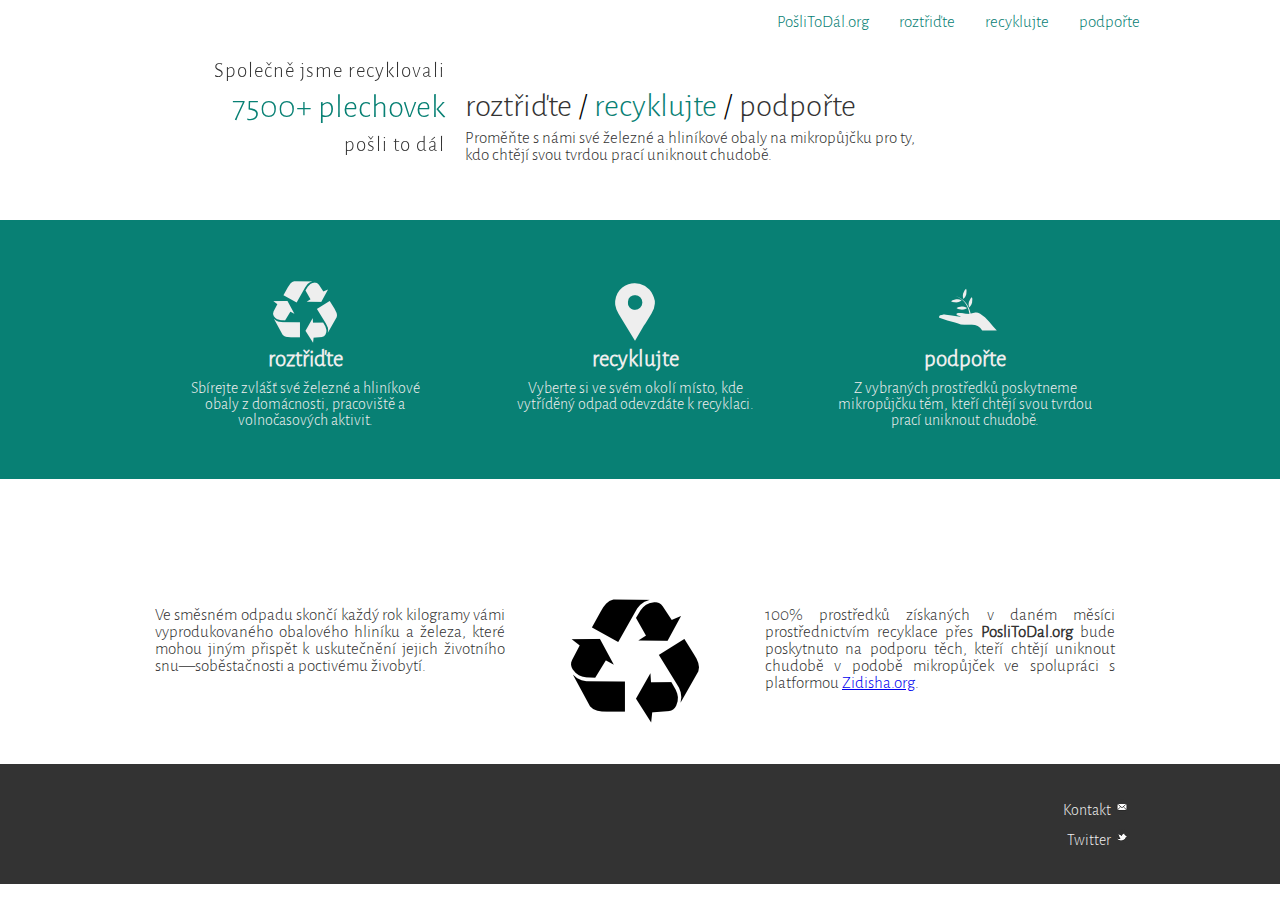
==== index.html @ ec5a5667 "First block of April '15 loans added and header updated" ====
<!DOCTYPE html>
<html>
	<head>
		<title>roztřiďte / recyklujte / podpořte</title>
		<meta name="description" content="Proměňte s námi své železné a hliníkové obaly na mikropůjčku pro ty, kdo chtějí svou tvrdou prací uniknout chudobě.">
		<meta name="keywords" content="třídění, recyklace, mikropůjčky, hliník, železo, plechovky">
		<meta name="author" content="Benjamin Tucker Institute, z.s.">
		<meta charset="UTF-8">
		<script src="http://code.jquery.com/jquery-1.9.1.min.js"></script>
		<script src="/js/jquery.bxslider.min.js"></script>
		<link href="/css/jquery.bxslider.css" rel="stylesheet" />
		<!--<link rel="stylesheet" href="http://meyerweb.com/eric/tools/css/reset/reset.css" />-->
		<link type="text/css" rel="stylesheet" media="all" href="/css/stylesheet.css" />
		<script type="text/javascript">
			$(document).ready(function(){
				$('.bxslider').bxSlider({auto: true, controls: false, pager: false});
			});
		</script>
		<link rel="icon" type="image/png" href="/img/favicon.png" />
	</head>
	<body>
		<div id="main-container">
			<div id="main">
				<div id="bar">
					<div id="menu"><a href="/">PošliToDál.org</a><a href="/roztridte/">roztřiďte</a><a href="/recyklujte/">recyklujte</a><a href="/podporte/">podpořte</a></div>
				</div>
				<div id="achievements">
					<ul class="bxslider">
						<li>
							<p>Společně jsme recyklovali</p>
							<p>7500+ plechovek</p>
							<p>pošli to dál</p>
						</li>
						<li>
							<p>Společně jsme podpořili</p>
							<p>26 lidských příběhů</p>
							<p>pošli to dál</p>
						</li>
					</ul>
				</div>
				<div id="cycle">
					<div><span>roztřiďte</span> / <span>recyklujte</span> / <span>podpořte</span></div>
					<p>Proměňte s námi své železné a hliníkové obaly na mikropůjčku pro ty,<br />kdo chtějí svou tvrdou prací uniknout chudobě.</div>
				</div>
			</div>
			<div class="cleaner"></div>
		</div>
				<div id="process-container">
			<div id="process">
				<a href="/roztridte/"><div>
					<p><img src="/img/roztridte.png" /></p>
					<h3>roztřiďte</h3>
					<p>Sbírejte zvlášť své železné a hliníkové obaly z domácnosti, pracoviště a volnočasových aktivit.</p>
				</div></a>
				<a href="/recyklujte/"><div>
					<p><img src="/img/recyklujte.png" /></p>
					<h3>recyklujte</h3>
					<p>Vyberte si ve svém okolí místo, kde vytříděný odpad odevzdáte k recyklaci.</p>
				</div></a>
				<a href="/podporte/"><div>
					<p><img src="/img/podporte.png" /></p>
					<h3>podpořte</h3>
					<p>Z vybraných prostředků poskytneme mikropůjčku těm, kteří chtějí svou tvrdou prací uniknout chudobě.</p>
				</div></a>
			</div>
			<div class="cleaner"></div>
		</div>


		<div id="about-container">
			<div id="about">

				<div id="zidisha">
					<div>Ve směsném odpadu skončí každý rok kilogramy vámi vyprodukovaného obalového hliníku a železa, které mohou jiným přispět k uskutečnění jejich životního snu&mdash;soběstačnosti a poctivému živobytí.</div>
					<div><img src="/img/recycle.png" /></div>
					<div>100% prostředků získaných v daném měsíci prostřednictvím recyklace přes <strong>PosliToDal.org</strong> bude poskytnuto na podporu těch, kteří chtějí uniknout chudobě v podobě mikropůjček ve spolupráci s platformou <a href="https://www.zidisha.org/i/26419">Zidisha.org</a>.</div>
				</div>
				<div class="cleaner"></div>
			</div>
		</div>

		<div id="contacts-container">
			<div id="contacts">
				<div class="contact">
					<p><a href="/kontakt/">Kontakt <img src="/img/contact_footer.png" /></a></p>
					<p><a href="https://twitter.com/PosliToDalOrg">Twitter <img src="/img/twitter_footer.png" /></a></p>
				</div>
			</div>
			<div class="cleaner"></div>
		</div>
	</body>
</html>
---- css/stylesheet.css ----
html, body, div, span, applet, object, iframe, h1, h2, h3, h4, h5, h6, p, blockquote, pre, a, abbr, acronym, address, big, cite, code, del, dfn, em, font, img, ins, kbd, q, s, samp, small, strike, strong, sub, sup, tt, var, b, u, i, center, dl, dt, dd, ol, ul, li, fieldset, form, label, legend, table, caption, tbody, tfoot, thead, tr, th, td {
	margin: 0;
	padding: 0;
	border: 0;
	outline: 0;
	font-size: 100%;
	background: transparent;
}
body {
	line-height: 1;
}
ol, ul {
	list-style: none;
}
blockquote, q {
	quotes: none;
}
blockquote:before, blockquote:after,
q:before, q:after {
	content: '';
	content: none;
}

/* remember to define focus styles! */
:focus {
	outline: 0;
}

/* remember to highlight inserts somehow! */
ins {
	text-decoration: none;
}
del {
	text-decoration: line-through;
}

/* tables still need 'cellspacing="0"' in the markup */
table {
	border-collapse: collapse;
	border-spacing: 0;
}

@font-face {
	font-family: AlegreayThin;
	src: url(/fonts/alegreya-sans.light.ttf);
}

@font-face {
	font-family: AlegreayRegular;
	src: url(/fonts/alegreya-sans.regular.ttf);
}

body {
	font-family: AlegreayThin;
}

h2 {
	text-align: center;
	font-size: 23px;
	color: #088074;
	margin: 33px 0 10px 0;
}

#main-container {
	width: 100%;
}

#main {
	width: 1000px;
	margin: 0 auto 0 auto;
}

#menu {
	float: right;
	width: 679px;
	height: 33px;
	margin: 7px -15px 0 1px;
	text-align: right;
}

#menu a {
	font-size: 17px;
	color: #088074;
	text-decoration: none;
	display: inline-block;
	margin: 7px 15px 0 15px;
}

#menu a:hover {
	color: #333333;
}

#achievements {
	width: 320px;
	margin: 50px 5px 5px 0;
	float: left;
}

#achievements p {
	text-align: right;
	margin: 10px 10px 10px 10px;
}

#achievements p:nth-of-type(odd) {
	font-size: 21px;
	color: #333333;
	letter-spacing: 1px;
}

#achievements p:nth-of-type(even) {
	font-size: 33px;
	color: #088074;
}

#cycle {
	float: right;
	width: 675px;
	font-size: 33px;
	margin: 50px 0 0 0;
}

#cycle span:nth-of-type(odd) {
	color: #333333;
}

#cycle span:nth-of-type(even) {
	color: #088074;
}

#cycle p {
	font-size: 17px;
	color: #333333;
	margin: 7px 0 0 0;
}

#zidisha {
	width: 1000px;
	padding: 33px 0 33px 0;
	text-align: center;
}

#zidisha div {
	width: 350px;
	float: left;
	text-align: justify;
	margin: 10px 15px 10px 15px;
	font-size: 17px;
	color: #333333;
}

#zidisha div:nth-of-type(odd) {
	margin-top: 20px;
}

#zidisha div:nth-of-type(even) {
	width: 200px;
	text-align: center;
}

#stories {
	width: 1000px;
	float: left;
}

.story-month {
	float: left;
	display: block;
	width: 125px;
	height: 125px;
	margin: 5px;
	text-align: center;
	background: url(/img/SodaCan.jpg) no-repeat;
	background-position: center top;
	color: #ffffff;
	text-shadow: 2px 2px 4px #000000;
	box-shadow: 4px 4px 7px #000000;
}

.story-month .year {
	font-size: 44px;
	margin: 25px 0 15px 0;
}

.story-month .month {
	font-size: 19px;
}

.story {
	float: left;
	display: block;
	width: 125px;
	height: 125px;
	margin: 5px;
	text-align: center;
	text-decoration: none;
	opacity: 1.0;
	box-shadow: 4px 4px 7px #000000;
}

#_1504001 {
	background: url(/img/zidisha/1504001.jpg) no-repeat;
}

#_1504001:hover {
	background-image: none;
	background-color: #333333;
}

#_1504002 {
	background: url(/img/zidisha/1504002.jpg) no-repeat;
}

#_1504002:hover {
	background-image: none;
	background-color: #333333;
}

#_1504003 {
	background: url(/img/zidisha/1504003.jpg) no-repeat;
}

#_1504003:hover {
	background-image: none;
	background-color: #333333;
}

#_1504004 {
	background: url(/img/zidisha/1504004.jpg) no-repeat;
}

#_1504004:hover {
	background-image: none;
	background-color: #333333;
}

#_1504005 {
	background: url(/img/zidisha/1504005.jpg) no-repeat;
}

#_1504005:hover {
	background-image: none;
	background-color: #333333;
}

#_1504006 {
	background: url(/img/zidisha/1504006.jpg) no-repeat;
}

#_1504006:hover {
	background-image: none;
	background-color: #333333;
}

#_1504007 {
	background: url(/img/zidisha/1504007.jpg) no-repeat;
}

#_1504007:hover {
	background-image: none;
	background-color: #333333;
}

#_1504008 {
	background: url(/img/zidisha/1504008.jpg) no-repeat;
}

#_1504008:hover {
	background-image: none;
	background-color: #333333;
}

#_1504009 {
	background: url(/img/zidisha/1504009.jpg) no-repeat;
}

#_1504009:hover {
	background-image: none;
	background-color: #333333;
}

#_1504010 {
	background: url(/img/zidisha/1504010.jpg) no-repeat;
}

#_1504010:hover {
	background-image: none;
	background-color: #333333;
}

#_1504011 {
	background: url(/img/zidisha/1504011.jpg) no-repeat;
}

#_1504011:hover {
	background-image: none;
	background-color: #333333;
}

#_1504012 {
	background: url(/img/zidisha/1504012.jpg) no-repeat;
}

#_1504012:hover {
	background-image: none;
	background-color: #333333;
}

#_1503001 {
	background: url(/img/zidisha/1503001.jpg) no-repeat;
}

#_1503001:hover {
	background-image: none;
	background-color: #333333;
}

#_1503002 {
	background: url(/img/zidisha/1503002.jpg) no-repeat;
}

#_1503002:hover {
	background-image: none;
	background-color: #333333;
}

#_1503003 {
	background: url(/img/zidisha/1503003.jpg) no-repeat;
}

#_1503003:hover {
	background-image: none;
	background-color: #333333;
}

#_1503004 {
	background: url(/img/zidisha/1503004.jpg) no-repeat;
}

#_1503004:hover {
	background-image: none;
	background-color: #333333;
}

#_1503005 {
	background: url(/img/zidisha/1503005.jpg) no-repeat;
}

#_1503005:hover {
	background-image: none;
	background-color: #333333;
}

#_1503006 {
	background: url(/img/zidisha/1503006.jpg) no-repeat;
}

#_1503006:hover {
	background-image: none;
	background-color: #333333;
}

#_1503007 {
	background: url(/img/zidisha/1503007.jpg) no-repeat;
}

#_1503007:hover {
	background-image: none;
	background-color: #333333;
}

#_1503008 {
	background: url(/img/zidisha/1503008.jpg) no-repeat;
}

#_1503008:hover {
	background-image: none;
	background-color: #333333;
}

#_1503009 {
	background: url(/img/zidisha/1503009.jpg) no-repeat;
}

#_1503009:hover {
	background-image: none;
	background-color: #333333;
}

#_1503010 {
	background: url(/img/zidisha/1503010.jpg) no-repeat;
}

#_1503010:hover {
	background-image: none;
	background-color: #333333;
}

#_1503011 {
	background: url(/img/zidisha/1503011.jpg) no-repeat;
}

#_1503011:hover {
	background-image: none;
	background-color: #333333;
}

#_1501001 {
	background: url(/img/zidisha/1501001.jpg) no-repeat;
}

#_1501001:hover {
	background-image: none;
	background-color: #333333;
}

#_1501002 {
	background: url(/img/zidisha/1501002.jpg) no-repeat;
}

#_1501002:hover {
	background-image: none;
	background-color: #333333;
}

#_1412001 {
	background: url(/img/zidisha/1412001.jpg) no-repeat;
}

#_1412001:hover {
	background-image: none;
	background-color: #333333;
}

.story p {
	visibility: hidden;
}

.story:hover p {
	visibility: visible;
}

.story .loan {
	font-size: 13px;
	color: #088074;
	text-shadow: 2px 2px 4px #000000;
	margin: 5px 0 15px 0;
}

.story .project {
	font-size: 11px;
	color: #ffffff;
	text-shadow: 2px 2px 4px #000000;
}

#map-container {
	width: 100%;
	background: #ffffff;
	padding: 25px 0 25px 0;
}

#map-inner {
	width: 800px;
	height: 400px;
	margin: 0 auto 0 auto;
}

#map {
	width: 800px;
	height: 400px;
}

.cleaner {
	clear: both;
}

.popup p {
	margin: 1px;
}

.popup p:nth-of-type(1) {
	font-weight: bold;
}

#about-container {
	width: 100%;
	background: #ffffff;
	padding: 25px 0 25px 0;
}

#about {
	width: 1000px;
	margin: 0 auto 0 auto;
}

#process-container {
	width: 100%;
	min-width: 1000px;
	background: #088074;
	margin: 50px 0 50px 0;
	padding: 50px 0 50px 0;
}

#process {
	width: 1000px;
	margin: 0 auto 0 auto;
	text-align: center;
}

#process a {
	text-decoration: none;
	color: #eeeeee;
}

#process div {
	float: left;
	width: 330px;
}

#process h3 {
	font-size: 23px;
}

#process p {
	margin: 10px 33px 0 33px;
}

#contacts-container {
	width: 100%;
	min-width: 1000px;
	background: #333333;
	padding: 25px 0 25px 0;
}

#contacts {
	width: 1000px;
	margin: 0 auto 0 auto;
	color: #eeeeee;
}

.contact {
	float: right;
	width: 230px;
	padding: 0 10px 0 10px;
}

.contact p {
	margin: 10px 0 10px 0;
}

.contact a {
	text-decoration: none;
	color: #eeeeee;
	display: block;
	text-align: right;
}

.separate {
	text-align: center;
}

.contact-page {
	padding: 133px 0 33px 0;
}

.contact-page p {
	margin: 10px 0 10px 0;
}
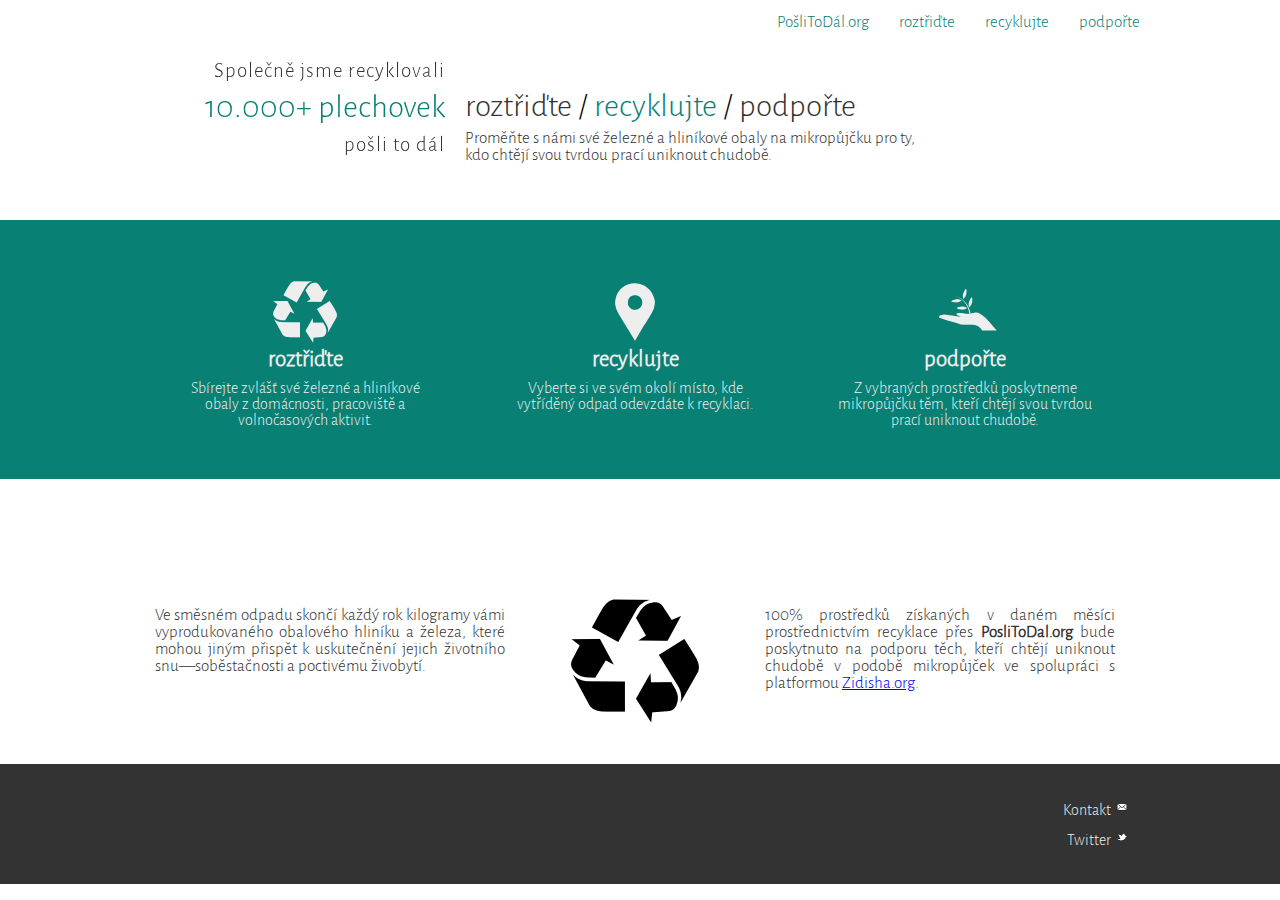
==== commit 32b148c6: "Add the first block of June '15 loans and update header" ====
--- a/index.html
+++ b/index.html
@@ -28,12 +28,12 @@
 					<ul class="bxslider">
 						<li>
 							<p>Společně jsme recyklovali</p>
-							<p>7500+ plechovek</p>
+							<p>10.000+ plechovek</p>
 							<p>pošli to dál</p>
 						</li>
 						<li>
 							<p>Společně jsme podpořili</p>
-							<p>26 lidských příběhů</p>
+							<p>46 lidských příběhů</p>
 							<p>pošli to dál</p>
 						</li>
 					</ul>
--- a/css/stylesheet.css
+++ b/css/stylesheet.css
@@ -197,6 +197,213 @@
 	box-shadow: 4px 4px 7px #000000;
 }
 
+#_1506001 {
+	background: url(/img/zidisha/1506001.jpg) no-repeat;
+}
+
+#_1506001:hover {
+	background-image: none;
+	background-color: #333333;
+}
+
+#_1506002 {
+	background: url(/img/zidisha/1506002.jpg) no-repeat;
+}
+
+#_1506002:hover {
+	background-image: none;
+	background-color: #333333;
+}
+
+#_1506003 {
+	background: url(/img/zidisha/1506003.jpg) no-repeat;
+}
+
+#_1506003:hover {
+	background-image: none;
+	background-color: #333333;
+}
+
+#_1506004 {
+	background: url(/img/zidisha/1506004.jpg) no-repeat;
+}
+
+#_1506004:hover {
+	background-image: none;
+	background-color: #333333;
+}
+
+#_1506005 {
+	background: url(/img/zidisha/1506005.jpg) no-repeat;
+}
+
+#_1506005:hover {
+	background-image: none;
+	background-color: #333333;
+}
+
+#_1506006 {
+	background: url(/img/zidisha/1506006.jpg) no-repeat;
+}
+
+#_1506006:hover {
+	background-image: none;
+	background-color: #333333;
+}
+
+#_1506007 {
+	background: url(/img/zidisha/1506007.jpg) no-repeat;
+}
+
+#_1506007:hover {
+	background-image: none;
+	background-color: #333333;
+}
+
+#_1506008 {
+	background: url(/img/zidisha/1506008.jpg) no-repeat;
+}
+
+#_1506008:hover {
+	background-image: none;
+	background-color: #333333;
+}
+
+#_1506009 {
+	background: url(/img/zidisha/1506009.jpg) no-repeat;
+}
+
+#_1506009:hover {
+	background-image: none;
+	background-color: #333333;
+}
+
+#_1506010 {
+	background: url(/img/zidisha/1506010.jpg) no-repeat;
+}
+
+#_1506010:hover {
+	background-image: none;
+	background-color: #333333;
+}
+
+#_1506011 {
+	background: url(/img/zidisha/1506011.jpg) no-repeat;
+}
+
+#_1506011:hover {
+	background-image: none;
+	background-color: #333333;
+}
+
+#_1505001 {
+	background: url(/img/zidisha/1505001.jpg) no-repeat;
+}
+
+#_1505001:hover {
+	background-image: none;
+	background-color: #333333;
+}
+
+#_1505002 {
+	background: url(/img/zidisha/1505002.jpg) no-repeat;
+}
+
+#_1505002:hover {
+	background-image: none;
+	background-color: #333333;
+}
+
+#_1505003 {
+	background: url(/img/zidisha/1505003.jpg) no-repeat;
+}
+
+#_1505003:hover {
+	background-image: none;
+	background-color: #333333;
+}
+
+#_1505004 {
+	background: url(/img/zidisha/1505004.jpg) no-repeat;
+}
+
+#_1505004:hover {
+	background-image: none;
+	background-color: #333333;
+}
+
+#_1505005 {
+	background: url(/img/zidisha/1505005.jpg) no-repeat;
+}
+
+#_1505005:hover {
+	background-image: none;
+	background-color: #333333;
+}
+
+#_1505006 {
+	background: url(/img/zidisha/1505006.jpg) no-repeat;
+}
+
+#_1505006:hover {
+	background-image: none;
+	background-color: #333333;
+}
+
+#_1505007 {
+	background: url(/img/zidisha/1505007.jpg) no-repeat;
+}
+
+#_1505007:hover {
+	background-image: none;
+	background-color: #333333;
+}
+
+#_1505008 {
+	background: url(/img/zidisha/1505008.jpg) no-repeat;
+}
+
+#_1505008:hover {
+	background-image: none;
+	background-color: #333333;
+}
+
+#_1505009 {
+	background: url(/img/zidisha/1505009.jpg) no-repeat;
+}
+
+#_1505009:hover {
+	background-image: none;
+	background-color: #333333;
+}
+
+#_1505010 {
+	background: url(/img/zidisha/1505010.jpg) no-repeat;
+}
+
+#_1505010:hover {
+	background-image: none;
+	background-color: #333333;
+}
+
+#_1505011 {
+	background: url(/img/zidisha/1505011.jpg) no-repeat;
+}
+
+#_1505011:hover {
+	background-image: none;
+	background-color: #333333;
+}
+
+#_1505012 {
+	background: url(/img/zidisha/1505012.jpg) no-repeat;
+}
+
+#_1505012:hover {
+	background-image: none;
+	background-color: #333333;
+}
+
 #_1504001 {
 	background: url(/img/zidisha/1504001.jpg) no-repeat;
 }
